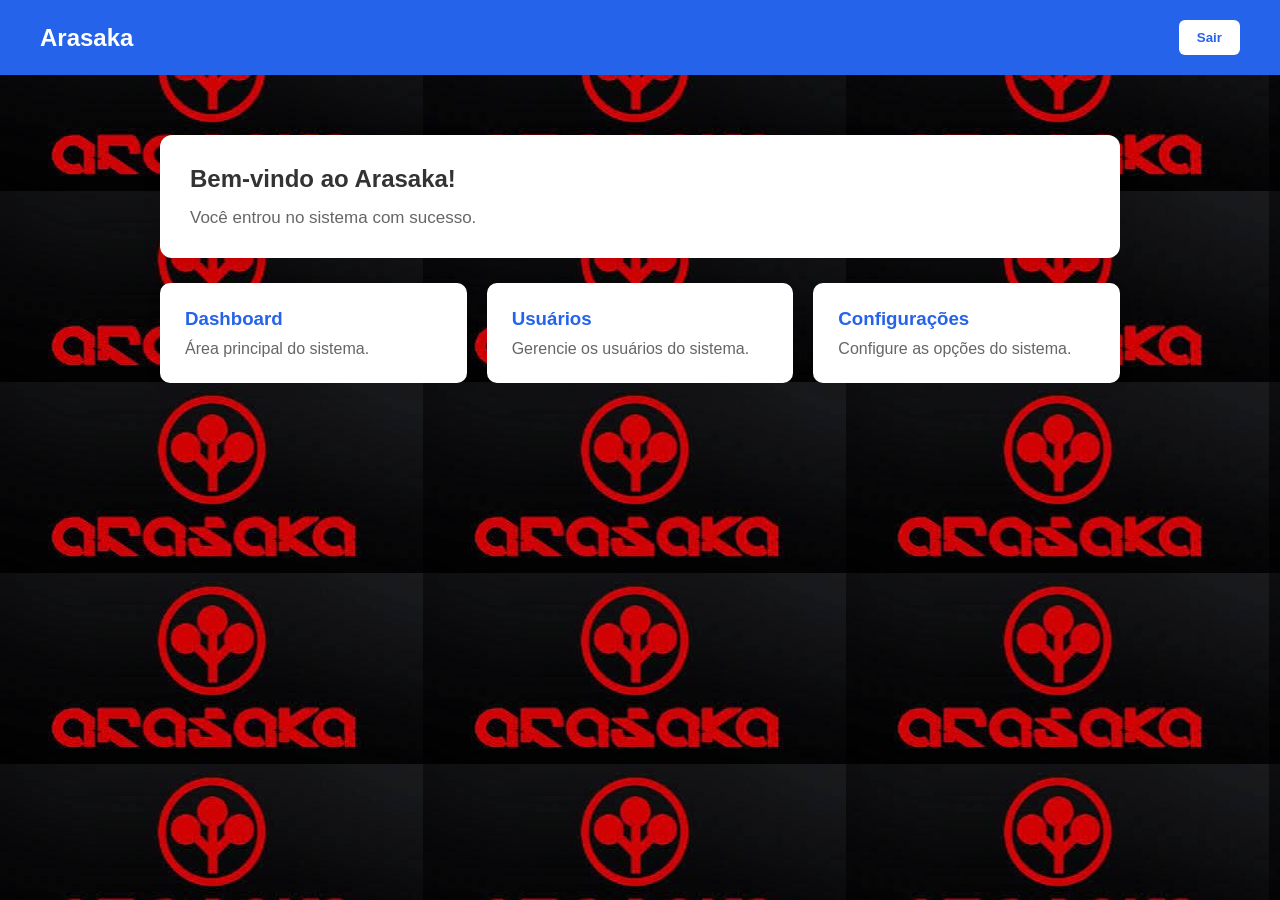
==== index.html @ ba4abb91 "Ultimas atualizações do site." ====
<!DOCTYPE html>
<html lang="pt-BR">
<head>
    <meta charset="UTF-8">
    <meta name="viewport" content="width=device-width, initial-scale=1.0">
    <title>Arasaka - Início</title>
    <style>
        * {
            box-sizing: border-box;
            margin: 0;
            padding: 0;
        }
        body {
            font-family: Arial, sans-serif;
            background-image: url(img/back.jfif);
            background-repeat: none;
            min-height: 100vh;
        }

        header {
            background: #2563eb;
            color: white;
            padding: 20px 40px;
            display: flex;
            justify-content: space-between;
            align-items: center;
        }
        header h1 {
            font-size: 24px;
        }
        .logout {
            background: white;
            color: #2563eb;
            border: none;
            padding: 10px 18px;
            border-radius: 6px;
            cursor: pointer;
            font-weight: bold;
        }
        .logout:hover {
            background: #e5e7eb;
        }
        main {
            max-width: 1000px;
            margin: 40px auto;
            padding: 20px;
        }
        .welcome {
            background: white;
            padding: 30px;
            border-radius: 12px;
            box-shadow: 0 5px 20px rgba(0, 0, 0, 0.08);
        }
        .welcome h2 {
            color: #333;
            margin-bottom: 15px;
        }
        .welcome p {
            color: #666;
            font-size: 17px;
        }
        .cards {
            display: grid;
            grid-template-columns: repeat(auto-fit, minmax(200px, 1fr));
            gap: 20px;
            margin-top: 25px;
        }
        .card {
            background: white;
            padding: 25px;
            border-radius: 10px;
            box-shadow: 0 5px 15px rgba(0, 0, 0, 0.06);
        }
        .card h3 {
            color: #2563eb;
            margin-bottom: 10px;
        }
        .card p {
            color: #666;
        }
    </style>
</head>
<body>
    <header>
        <h1>Arasaka</h1>
        <button class="logout" onclick="sair()">
            Sair
        </button>
    </header>
    <main>
        <section class="welcome">
            <h2 id="boasVindas">Bem-vindo ao Arasaka!</h2>
            <p>
                Você entrou no sistema com sucesso.
            </p>
        </section>
        <section class="cards">
            <div class="card">
                <h3>Dashboard</h3>
                <p>
                    Área principal do sistema.
                </p>
            </div>
            <div class="card">
                <h3>Usuários</h3>
                <p>
                    Gerencie os usuários do sistema.
                </p>
            </div>
            <div class="card">
                <h3>Configurações</h3>
                <p>
                    Configure as opções do sistema.
                </p>
            </div>
        </section>
    </main>
    <script>
        // 1. Pega o nome que o login guardou
        const nomeLogado = localStorage.getItem("usuarioLogado");

        // 2. Se tiver um nome, troca o texto do título
        if (nomeLogado) {
            document.getElementById("boasVindas").textContent =
                "Bem-vindo, " + nomeLogado + "!";
        }

        // 3. Botão Sair: apaga quem estava logado e volta para o login
        function sair() {
            localStorage.removeItem("usuarioLogado");
            window.location.href = "login.html";
        }
    </script>
</body>
</html>
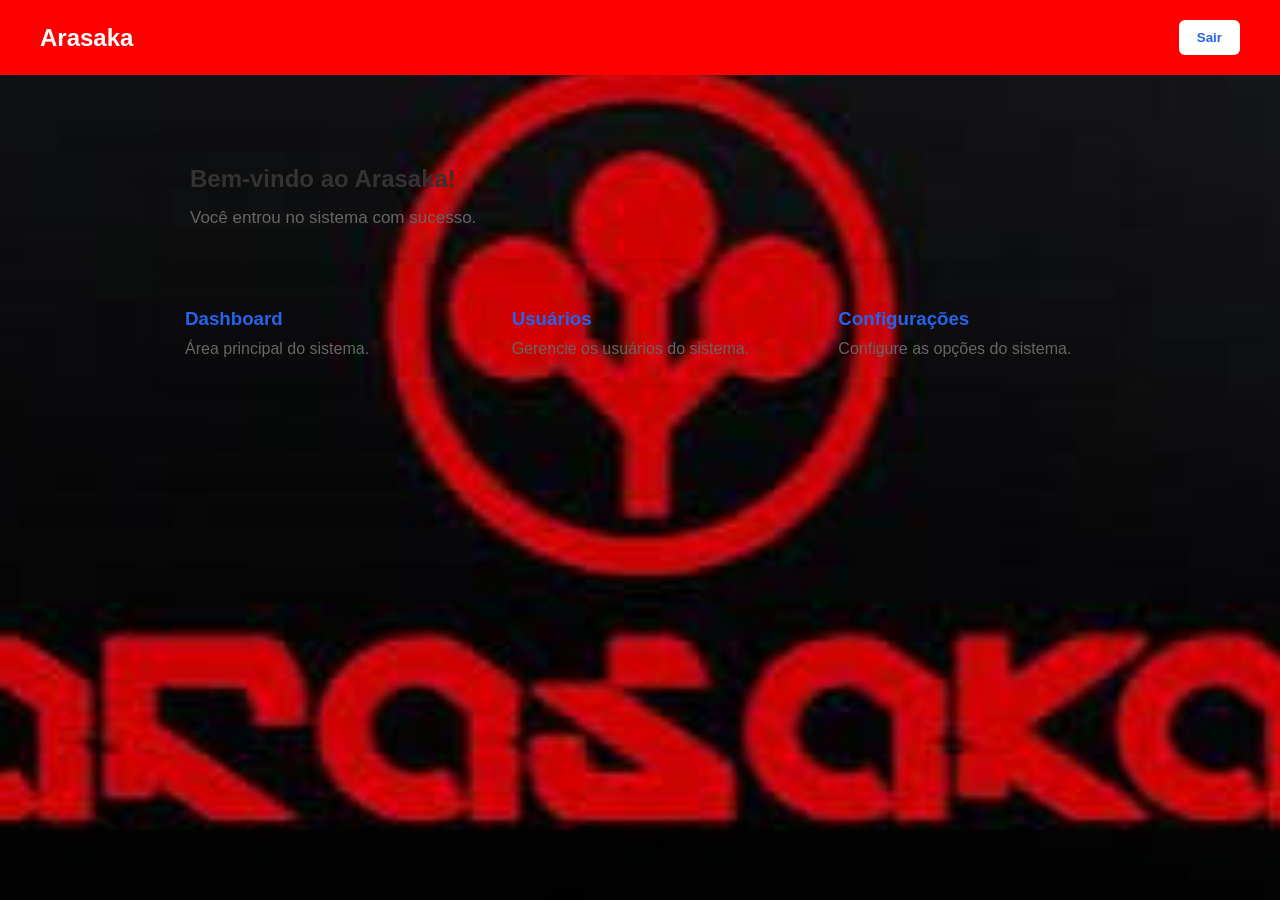
==== commit 2155282c: "css" ====
--- a/index.html
+++ b/index.html
@@ -13,12 +13,16 @@
         body {
             font-family: Arial, sans-serif;
             background-image: url(img/back.jfif);
-            background-repeat: none;
+            min-height: 100vh;
+            min-width: none;
+            background-repeat: no-repeat;
+            background-size: cover;
+            background-position: center;
             min-height: 100vh;
         }
 
         header {
-            background: #2563eb;
+            background: red;
             color: white;
             padding: 20px 40px;
             display: flex;
@@ -46,7 +50,7 @@
             padding: 20px;
         }
         .welcome {
-            background: white;
+            background: transparent;
             padding: 30px;
             border-radius: 12px;
             box-shadow: 0 5px 20px rgba(0, 0, 0, 0.08);
@@ -66,7 +70,7 @@
             margin-top: 25px;
         }
         .card {
-            background: white;
+            background: transparent;
             padding: 25px;
             border-radius: 10px;
             box-shadow: 0 5px 15px rgba(0, 0, 0, 0.06);
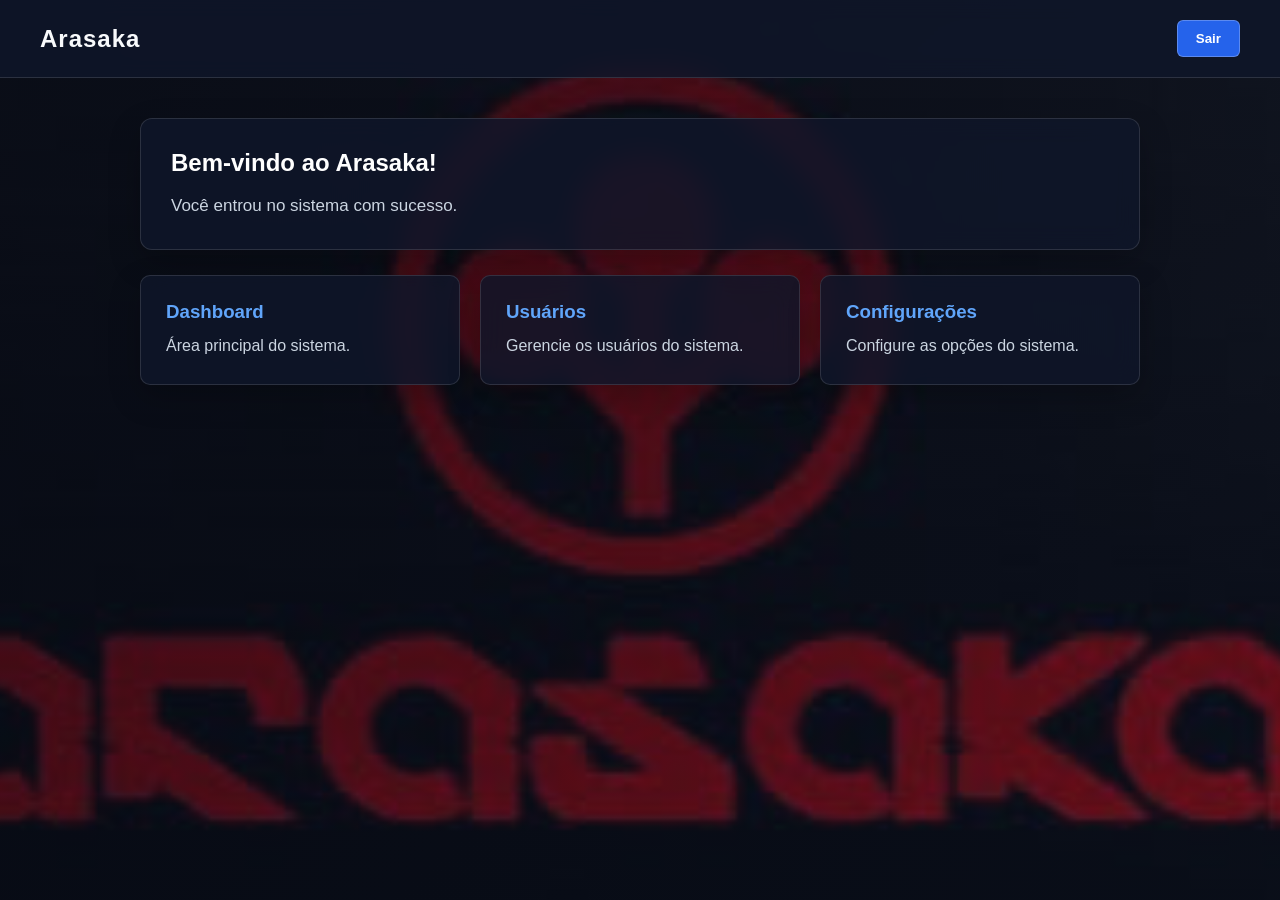
==== commit d1cbe903: "Melhora o background e organiza o CSS das páginas" ====
--- a/index.html
+++ b/index.html
@@ -10,77 +10,122 @@
             margin: 0;
             padding: 0;
         }
+
         body {
+            min-height: 100vh;
             font-family: Arial, sans-serif;
-            background-image: url(img/back.jfif);
-            min-height: 100vh;
-            min-width: none;
-            background-repeat: no-repeat;
-            background-size: cover;
-            background-position: center;
-            min-height: 100vh;
+            color: #f8fafc;
+            background:
+                linear-gradient(135deg, rgba(8, 12, 24, 0.78), rgba(15, 23, 42, 0.55)),
+                url("img/back.jfif") center / cover fixed no-repeat;
+            background-color: #0f172a;
         }
 
         header {
-            background: red;
-            color: white;
-            padding: 20px 40px;
             display: flex;
             justify-content: space-between;
             align-items: center;
+            gap: 20px;
+            padding: 20px 40px;
+            background: rgba(15, 23, 42, 0.82);
+            border-bottom: 1px solid rgba(255, 255, 255, 0.12);
+            backdrop-filter: blur(10px);
         }
+
         header h1 {
             font-size: 24px;
+            letter-spacing: 1px;
         }
+
         .logout {
-            background: white;
-            color: #2563eb;
-            border: none;
             padding: 10px 18px;
+            border: 1px solid rgba(255, 255, 255, 0.25);
             border-radius: 6px;
+            background: #2563eb;
+            color: white;
             cursor: pointer;
             font-weight: bold;
+            transition: background 0.2s, transform 0.2s;
         }
+
         .logout:hover {
-            background: #e5e7eb;
+            background: #1d4ed8;
+            transform: translateY(-1px);
         }
+
         main {
-            max-width: 1000px;
+            width: min(100% - 32px, 1000px);
             margin: 40px auto;
-            padding: 20px;
         }
+
+        .welcome,
+        .card {
+            background: rgba(15, 23, 42, 0.82);
+            border: 1px solid rgba(255, 255, 255, 0.12);
+            backdrop-filter: blur(12px);
+            box-shadow: 0 12px 32px rgba(0, 0, 0, 0.22);
+        }
+
         .welcome {
-            background: transparent;
             padding: 30px;
             border-radius: 12px;
-            box-shadow: 0 5px 20px rgba(0, 0, 0, 0.08);
         }
+
         .welcome h2 {
-            color: #333;
             margin-bottom: 15px;
+            color: #ffffff;
         }
+
+        .welcome p,
+        .card p {
+            color: #cbd5e1;
+            line-height: 1.6;
+        }
+
         .welcome p {
-            color: #666;
             font-size: 17px;
         }
+
         .cards {
             display: grid;
-            grid-template-columns: repeat(auto-fit, minmax(200px, 1fr));
+            grid-template-columns: repeat(auto-fit, minmax(min(200px, 100%), 1fr));
             gap: 20px;
             margin-top: 25px;
         }
+
         .card {
-            background: transparent;
             padding: 25px;
             border-radius: 10px;
-            box-shadow: 0 5px 15px rgba(0, 0, 0, 0.06);
+            transition: transform 0.2s, border-color 0.2s;
         }
+
+        .card:hover {
+            transform: translateY(-4px);
+            border-color: rgba(96, 165, 250, 0.7);
+        }
+
         .card h3 {
-            color: #2563eb;
             margin-bottom: 10px;
+            color: #60a5fa;
         }
-        .card p {
-            color: #666;
+
+        @media (max-width: 600px) {
+            header {
+                padding: 18px 20px;
+            }
+
+            header h1 {
+                font-size: 21px;
+            }
+
+            main {
+                margin: 24px auto;
+            }
+
+            .welcome,
+            .card {
+                padding: 22px;
+            }
         }
     </style>
 </head>
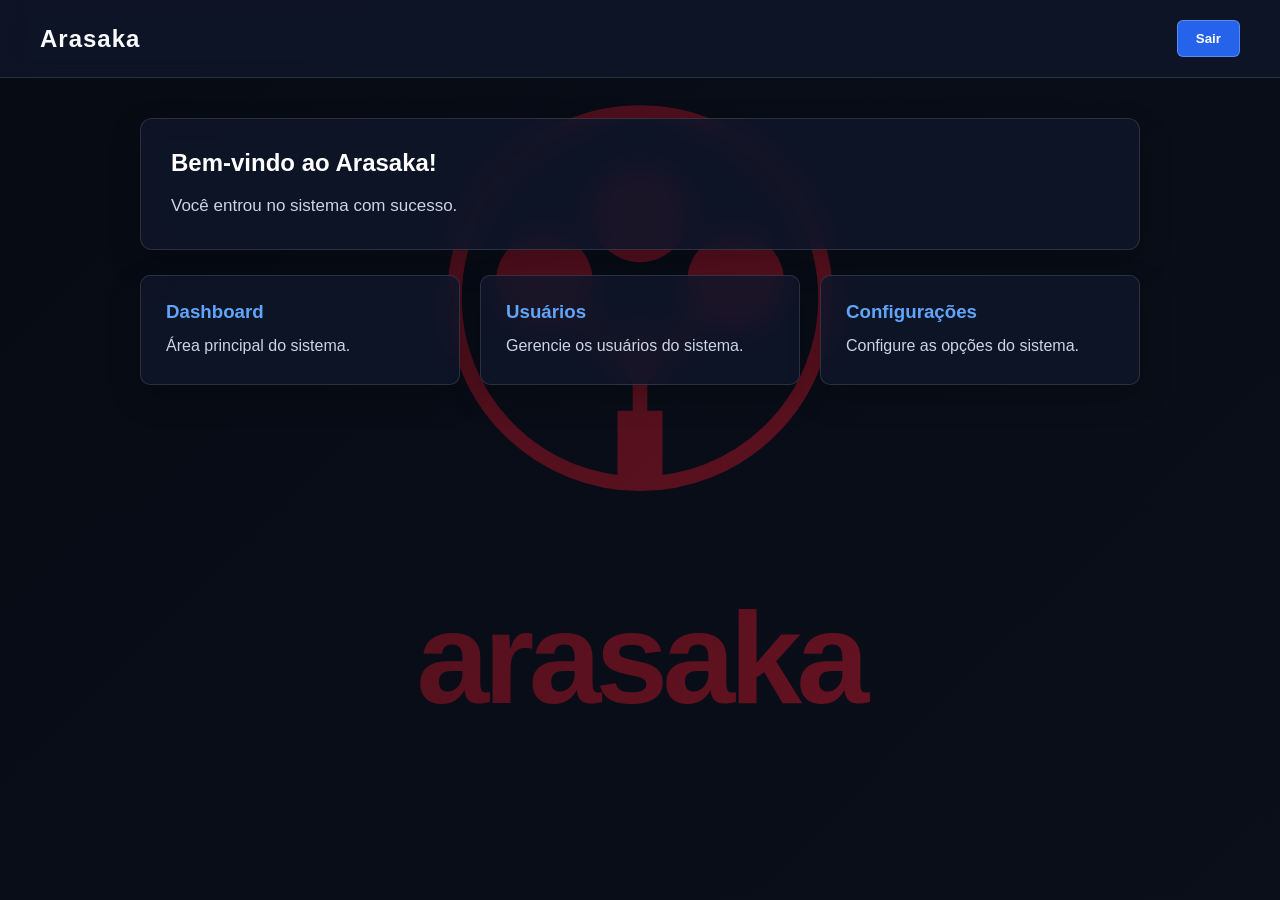
==== commit a1ea6ee2: "style: use Arasaka artwork as page background" ====
--- a/index.html
+++ b/index.html
@@ -17,7 +17,7 @@
             color: #f8fafc;
             background:
                 linear-gradient(135deg, rgba(8, 12, 24, 0.78), rgba(15, 23, 42, 0.55)),
-                url("img/back.jfif") center / cover fixed no-repeat;
+                url("img/arasaka.svg") center / cover fixed no-repeat;
             background-color: #0f172a;
         }
 
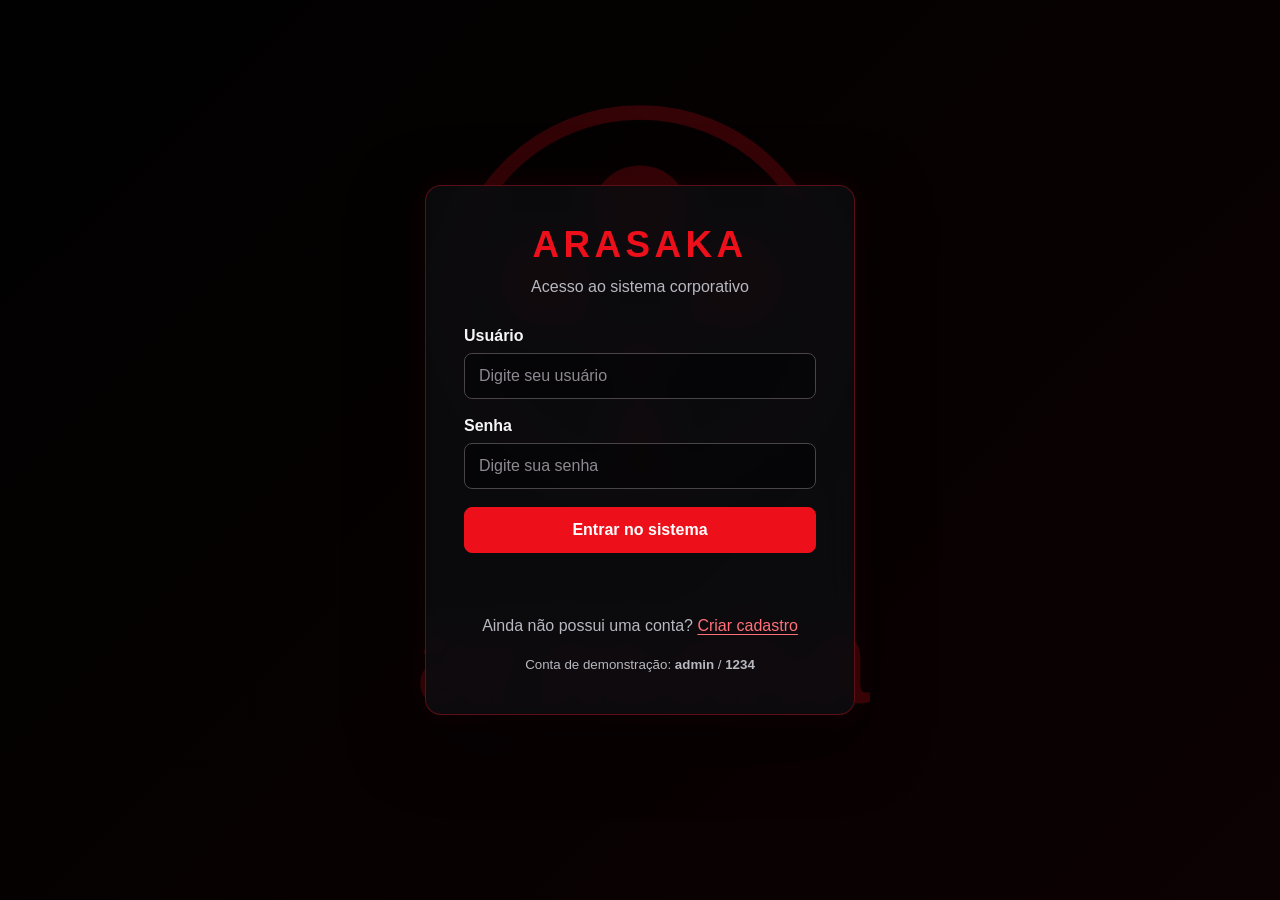
==== commit 2a6e96fd: "feat: make login the default entry page" ====
--- a/index.html
+++ b/index.html
@@ -1,184 +1,34 @@
 <!DOCTYPE html>
 <html lang="pt-BR">
 <head>
-    <meta charset="UTF-8">
-    <meta name="viewport" content="width=device-width, initial-scale=1.0">
-    <title>Arasaka - Início</title>
-    <style>
-        * {
-            box-sizing: border-box;
-            margin: 0;
-            padding: 0;
-        }
-
-        body {
-            min-height: 100vh;
-            font-family: Arial, sans-serif;
-            color: #f8fafc;
-            background:
-                linear-gradient(135deg, rgba(8, 12, 24, 0.78), rgba(15, 23, 42, 0.55)),
-                url("img/arasaka.svg") center / cover fixed no-repeat;
-            background-color: #0f172a;
-        }
-
-        header {
-            display: flex;
-            justify-content: space-between;
-            align-items: center;
-            gap: 20px;
-            padding: 20px 40px;
-            background: rgba(15, 23, 42, 0.82);
-            border-bottom: 1px solid rgba(255, 255, 255, 0.12);
-            backdrop-filter: blur(10px);
-        }
-
-        header h1 {
-            font-size: 24px;
-            letter-spacing: 1px;
-        }
-
-        .logout {
-            padding: 10px 18px;
-            border: 1px solid rgba(255, 255, 255, 0.25);
-            border-radius: 6px;
-            background: #2563eb;
-            color: white;
-            cursor: pointer;
-            font-weight: bold;
-            transition: background 0.2s, transform 0.2s;
-        }
-
-        .logout:hover {
-            background: #1d4ed8;
-            transform: translateY(-1px);
-        }
-
-        main {
-            width: min(100% - 32px, 1000px);
-            margin: 40px auto;
-        }
-
-        .welcome,
-        .card {
-            background: rgba(15, 23, 42, 0.82);
-            border: 1px solid rgba(255, 255, 255, 0.12);
-            backdrop-filter: blur(12px);
-            box-shadow: 0 12px 32px rgba(0, 0, 0, 0.22);
-        }
-
-        .welcome {
-            padding: 30px;
-            border-radius: 12px;
-        }
-
-        .welcome h2 {
-            margin-bottom: 15px;
-            color: #ffffff;
-        }
-
-        .welcome p,
-        .card p {
-            color: #cbd5e1;
-            line-height: 1.6;
-        }
-
-        .welcome p {
-            font-size: 17px;
-        }
-
-        .cards {
-            display: grid;
-            grid-template-columns: repeat(auto-fit, minmax(min(200px, 100%), 1fr));
-            gap: 20px;
-            margin-top: 25px;
-        }
-
-        .card {
-            padding: 25px;
-            border-radius: 10px;
-            transition: transform 0.2s, border-color 0.2s;
-        }
-
-        .card:hover {
-            transform: translateY(-4px);
-            border-color: rgba(96, 165, 250, 0.7);
-        }
-
-        .card h3 {
-            margin-bottom: 10px;
-            color: #60a5fa;
-        }
-
-        @media (max-width: 600px) {
-            header {
-                padding: 18px 20px;
-            }
-
-            header h1 {
-                font-size: 21px;
-            }
-
-            main {
-                margin: 24px auto;
-            }
-
-            .welcome,
-            .card {
-                padding: 22px;
-            }
-        }
-    </style>
+  <meta charset="UTF-8">
+  <meta name="viewport" content="width=device-width, initial-scale=1.0">
+  <meta name="theme-color" content="#070707">
+  <meta name="description" content="Acesse o sistema Arasaka.">
+  <title>Arasaka | Entrar</title>
+  <link rel="stylesheet" href="css/style.css">
 </head>
 <body>
-    <header>
-        <h1>Arasaka</h1>
-        <button class="logout" onclick="sair()">
-            Sair
-        </button>
-    </header>
-    <main>
-        <section class="welcome">
-            <h2 id="boasVindas">Bem-vindo ao Arasaka!</h2>
-            <p>
-                Você entrou no sistema com sucesso.
-            </p>
-        </section>
-        <section class="cards">
-            <div class="card">
-                <h3>Dashboard</h3>
-                <p>
-                    Área principal do sistema.
-                </p>
-            </div>
-            <div class="card">
-                <h3>Usuários</h3>
-                <p>
-                    Gerencie os usuários do sistema.
-                </p>
-            </div>
-            <div class="card">
-                <h3>Configurações</h3>
-                <p>
-                    Configure as opções do sistema.
-                </p>
-            </div>
-        </section>
-    </main>
-    <script>
-        // 1. Pega o nome que o login guardou
-        const nomeLogado = localStorage.getItem("usuarioLogado");
-
-        // 2. Se tiver um nome, troca o texto do título
-        if (nomeLogado) {
-            document.getElementById("boasVindas").textContent =
-                "Bem-vindo, " + nomeLogado + "!";
-        }
-
-        // 3. Botão Sair: apaga quem estava logado e volta para o login
-        function sair() {
-            localStorage.removeItem("usuarioLogado");
-            window.location.href = "login.html";
-        }
-    </script>
+  <main class="auth-card">
+    <p class="brand">Arasaka</p>
+    <p class="subtitle">Acesso ao sistema corporativo</p>
+    <form id="formLogin" novalidate>
+      <div class="form-group">
+        <label for="usuario">Usuário</label>
+        <input type="text" id="usuario" name="usuario" placeholder="Digite seu usuário" autocomplete="username" required>
+      </div>
+      <div class="form-group">
+        <label for="senha">Senha</label>
+        <input type="password" id="senha" name="senha" placeholder="Digite sua senha" autocomplete="current-password" required>
+      </div>
+      <button type="submit">Entrar no sistema</button>
+    </form>
+    <p id="mensagem" class="message" role="status" aria-live="polite"></p>
+    <div class="form-links">
+      <p>Ainda não possui uma conta? <a href="cadastro.html">Criar cadastro</a></p>
+      <p><small>Conta de demonstração: <strong>admin</strong> / <strong>1234</strong></small></p>
+    </div>
+  </main>
+  <script src="js/login.js" defer></script>
 </body>
 </html>
--- a/css/style.css
+++ b/css/style.css
@@ -0,0 +1,114 @@
+:root {
+  color-scheme: dark;
+  --bg: #070707;
+  --panel: rgba(12, 12, 15, .88);
+  --panel-border: rgba(239, 24, 35, .34);
+  --text: #f5f5f5;
+  --muted: #b8b8c0;
+  --red: #ed101b;
+  --red-hover: #ff303a;
+  --field: rgba(0, 0, 0, .48);
+  --danger: #ff6972;
+  --success: #6ee7a0;
+}
+* { box-sizing: border-box; }
+html { min-height: 100%; }
+body {
+  min-height: 100vh;
+  margin: 0;
+  padding: 24px;
+  display: flex;
+  flex-direction: column;
+  align-items: center;
+  justify-content: center;
+  font-family: Inter, "Segoe UI", Arial, sans-serif;
+  color: var(--text);
+  background-color: var(--bg);
+  background-image: linear-gradient(135deg, rgba(0,0,0,.84), rgba(15,0,2,.72)), url("../img/arasaka.svg");
+  background-position: center;
+  background-size: cover;
+  background-attachment: fixed;
+}
+a { color: #ff7078; text-underline-offset: 3px; }
+a:hover { color: #fff; }
+a:focus-visible, button:focus-visible, input:focus-visible {
+  outline: 2px solid #ff626b;
+  outline-offset: 3px;
+}
+.auth-card, .panel {
+  width: min(100%, 430px);
+  padding: clamp(24px, 5vw, 38px);
+  background: var(--panel);
+  border: 1px solid var(--panel-border);
+  border-radius: 16px;
+  box-shadow: 0 22px 70px rgba(0,0,0,.5), 0 0 28px rgba(237,16,27,.08);
+  backdrop-filter: blur(16px);
+}
+.brand {
+  margin: 0 0 8px;
+  color: var(--red);
+  font-size: clamp(1.8rem, 5vw, 2.3rem);
+  font-weight: 900;
+  letter-spacing: .12em;
+  text-align: center;
+  text-transform: uppercase;
+}
+.subtitle { margin: 0 0 28px; color: var(--muted); text-align: center; line-height: 1.6; }
+.form-group { margin-bottom: 18px; }
+label { display: block; margin-bottom: 8px; font-weight: 650; }
+input {
+  width: 100%;
+  min-height: 46px;
+  padding: 12px 14px;
+  border: 1px solid #49434a;
+  border-radius: 8px;
+  background: var(--field);
+  color: var(--text);
+  font: inherit;
+  transition: border-color .18s ease, box-shadow .18s ease;
+}
+input::placeholder { color: #8e8991; }
+input:focus { border-color: var(--red); box-shadow: 0 0 0 3px rgba(237,16,27,.16); outline: none; }
+input[aria-invalid="true"] { border-color: var(--danger); }
+button, .button-link {
+  display: inline-flex;
+  align-items: center;
+  justify-content: center;
+  min-height: 46px;
+  padding: 12px 18px;
+  border: 1px solid var(--red);
+  border-radius: 8px;
+  background: var(--red);
+  color: #fff;
+  font: inherit;
+  font-weight: 750;
+  text-decoration: none;
+  cursor: pointer;
+  transition: background .18s ease, border-color .18s ease, transform .18s ease;
+}
+button { width: 100%; }
+button:hover, .button-link:hover { background: var(--red-hover); border-color: var(--red-hover); color: #fff; transform: translateY(-1px); }
+button:disabled { cursor: wait; opacity: .7; transform: none; }
+.message { min-height: 1.5em; margin: 14px 0 0; text-align: center; line-height: 1.5; color: var(--muted); }
+.message[data-type="error"] { color: var(--danger); }
+.message[data-type="success"] { color: var(--success); }
+.form-links { display: grid; gap: 12px; margin-top: 22px; color: var(--muted); text-align: center; line-height: 1.6; }
+.form-links p { margin: 0; }
+.site-header { width: min(100%, 1040px); display: flex; align-items: center; justify-content: space-between; gap: 16px; margin-bottom: 22px; }
+.site-header .brand { margin: 0; text-align: left; font-size: 1.5rem; }
+.site-header button { width: auto; }
+.dashboard { width: min(100%, 1040px); }
+.welcome { margin-bottom: 20px; }
+.welcome h2 { margin: 0 0 10px; font-size: clamp(1.5rem, 4vw, 2rem); }
+.welcome p, .dashboard-card p { color: var(--muted); line-height: 1.7; }
+.dashboard-grid { display: grid; grid-template-columns: repeat(auto-fit, minmax(min(220px, 100%), 1fr)); gap: 16px; }
+.dashboard-card h3 { margin: 0 0 8px; color: var(--red); }
+.dashboard-card p { margin: 0; }
+@media (max-width: 480px) {
+  body { padding: 16px; }
+  .auth-card, .panel { padding: 24px 20px; }
+  .site-header { align-items: flex-start; }
+}
+@media (prefers-reduced-motion: reduce) {
+  *, *::before, *::after { scroll-behavior: auto !important; transition-duration: .01ms !important; animation-duration: .01ms !important; }
+}
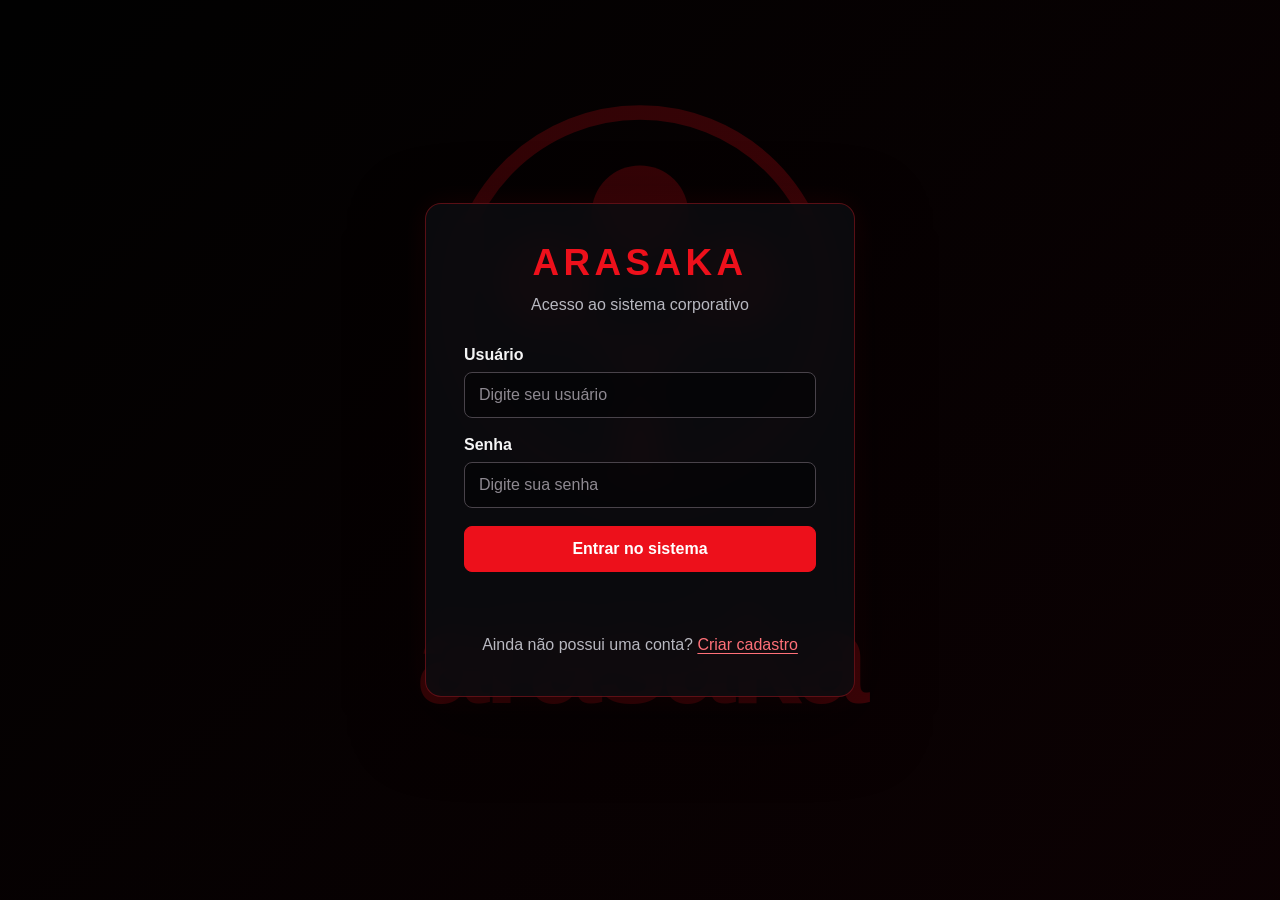
==== commit 150ea792: "security: remove exposed demo login credentials" ====
--- a/index.html
+++ b/index.html
@@ -26,7 +26,6 @@
     <p id="mensagem" class="message" role="status" aria-live="polite"></p>
     <div class="form-links">
       <p>Ainda não possui uma conta? <a href="cadastro.html">Criar cadastro</a></p>
-      <p><small>Conta de demonstração: <strong>admin</strong> / <strong>1234</strong></small></p>
     </div>
   </main>
   <script src="js/login.js" defer></script>
--- a/css/style.css
+++ b/css/style.css
@@ -111,4 +111,140 @@
 }
 @media (prefers-reduced-motion: reduce) {
   *, *::before, *::after { scroll-behavior: auto !important; transition-duration: .01ms !important; animation-duration: .01ms !important; }
-}+}
+
+/* Layout interno: Home e Dashboard */
+.app-shell { width: min(100%, 1180px); margin: 0 auto; display: grid; grid-template-columns: 230px minmax(0, 1fr); gap: 22px; align-items: start; }
+.sidebar { position: sticky; top: 20px; min-height: calc(100vh - 40px); padding: 24px 16px; background: rgba(9,9,11,.92); border: 1px solid var(--panel-border); border-radius: 16px; }
+.sidebar-brand { margin: 0 0 28px; padding: 0 10px; color: var(--red); font-size: 1.35rem; font-weight: 900; letter-spacing: .12em; }
+.nav-label { margin: 22px 10px 10px; color: #817980; font-size: .72rem; font-weight: 800; letter-spacing: .12em; text-transform: uppercase; }
+.side-nav { display: grid; gap: 6px; }
+.side-nav a { display: flex; align-items: center; gap: 10px; padding: 11px 12px; border: 1px solid transparent; border-radius: 8px; color: #c8c2ca; text-decoration: none; transition: .18s ease; }
+.side-nav a:hover, .side-nav a[aria-current="page"] { background: rgba(237,16,27,.12); border-color: rgba(237,16,27,.28); color: #fff; }
+.side-nav a[aria-current="page"]::before { content: ""; width: 6px; height: 6px; flex: 0 0 6px; border-radius: 50%; background: var(--red); }
+.sidebar-note { margin: 28px 8px 0; color: #88818a; font-size: .78rem; line-height: 1.6; }
+.app-main { min-width: 0; }
+.app-topbar { display: flex; align-items: center; justify-content: space-between; gap: 16px; margin-bottom: 22px; }
+.breadcrumb { margin: 0 0 5px; color: #a9a1aa; font-size: .85rem; }
+.page-title { margin: 0; font-size: clamp(1.6rem, 4vw, 2.1rem); letter-spacing: -.03em; }
+.topbar-actions { display: flex; align-items: center; gap: 10px; }
+.user-chip { display: flex; align-items: center; gap: 10px; padding: 8px 12px; border: 1px solid rgba(255,255,255,.1); border-radius: 999px; background: rgba(10,10,12,.72); color: #e8e3e9; font-size: .88rem; }
+.user-avatar { display: grid; place-items: center; width: 30px; height: 30px; border-radius: 50%; background: var(--red); color: #fff; font-weight: 800; }
+.button-secondary { width: auto; min-height: 40px; padding: 9px 13px; background: rgba(20,20,24,.9); border-color: #484148; }
+.button-secondary:hover { background: #2b2228; border-color: var(--red); }
+.hero-panel { position: relative; overflow: hidden; margin-bottom: 18px; padding: clamp(24px, 4vw, 36px); }
+.hero-panel::after { content: "A"; position: absolute; right: 24px; bottom: -65px; color: rgba(237,16,27,.08); font-size: clamp(9rem, 22vw, 17rem); font-weight: 900; line-height: 1; pointer-events: none; }
+.eyebrow { margin: 0 0 12px; color: #ff7078; font-size: .76rem; font-weight: 850; letter-spacing: .16em; text-transform: uppercase; }
+.hero-panel h2 { position: relative; z-index: 1; max-width: 650px; margin: 0 0 12px; font-size: clamp(1.7rem, 4vw, 2.6rem); line-height: 1.12; }
+.hero-panel p:not(.eyebrow) { position: relative; z-index: 1; max-width: 590px; margin: 0; color: #c5bdc7; line-height: 1.75; }
+.hero-actions { position: relative; z-index: 1; display: flex; flex-wrap: wrap; gap: 10px; margin-top: 24px; }
+.hero-actions .button-link { min-height: 42px; }
+.section-heading { display: flex; align-items: end; justify-content: space-between; gap: 12px; margin: 26px 0 14px; }
+.section-heading h2 { margin: 0; font-size: 1.1rem; }
+.section-heading p { margin: 0; color: var(--muted); font-size: .85rem; }
+.stats-grid { display: grid; grid-template-columns: repeat(3, minmax(0, 1fr)); gap: 14px; }
+.stat-card { padding: 19px; }
+.stat-top { display: flex; justify-content: space-between; gap: 10px; color: #bdb5bf; font-size: .82rem; }
+.stat-icon { display: grid; place-items: center; width: 34px; height: 34px; border: 1px solid rgba(237,16,27,.3); border-radius: 9px; color: #ff6972; background: rgba(237,16,27,.1); font-weight: 900; }
+.stat-value { display: block; margin: 17px 0 5px; font-size: 1.8rem; font-weight: 850; letter-spacing: -.04em; }
+.stat-foot { color: #8f8791; font-size: .78rem; line-height: 1.5; }
+.content-grid { display: grid; grid-template-columns: minmax(0, 1.25fr) minmax(240px, .75fr); gap: 14px; margin-top: 14px; }
+.content-panel { padding: 22px; }
+.content-panel h2 { margin: 0 0 17px; font-size: 1rem; }
+.activity-list { display: grid; gap: 0; }
+.activity-item { display: flex; align-items: start; gap: 12px; padding: 14px 0; border-top: 1px solid rgba(255,255,255,.08); }
+.activity-item:first-child { border-top: 0; padding-top: 0; }
+.activity-dot { width: 9px; height: 9px; flex: 0 0 9px; margin-top: 6px; border-radius: 50%; background: var(--red); box-shadow: 0 0 12px rgba(237,16,27,.35); }
+.activity-item strong { display: block; margin-bottom: 4px; font-size: .88rem; }
+.activity-item span { display: block; color: #9f97a2; font-size: .8rem; line-height: 1.5; }
+.quick-links { display: grid; gap: 10px; }
+.quick-link { display: flex; align-items: center; justify-content: space-between; gap: 12px; padding: 13px; border: 1px solid rgba(255,255,255,.1); border-radius: 9px; background: rgba(0,0,0,.18); color: #eee8ef; text-decoration: none; }
+.quick-link:hover { border-color: rgba(237,16,27,.55); background: rgba(237,16,27,.08); }
+.quick-link small { display: block; margin-top: 4px; color: #9e96a0; }
+.status-pill { display: inline-flex; align-items: center; gap: 7px; padding: 6px 9px; border: 1px solid rgba(110,231,160,.22); border-radius: 999px; color: #8df0b5; background: rgba(110,231,160,.07); font-size: .75rem; }
+.status-pill::before { content: ""; width: 6px; height: 6px; border-radius: 50%; background: currentColor; }
+.app-footer { margin: 24px 0 4px; color: #777079; font-size: .78rem; text-align: center; }
+@media (max-width: 850px) {
+  .app-shell { grid-template-columns: 1fr; gap: 14px; }
+  .sidebar { position: static; min-height: auto; padding: 14px; }
+  .sidebar-brand { margin: 0 0 12px; }
+  .nav-label, .sidebar-note { display: none; }
+  .side-nav { grid-template-columns: repeat(3, minmax(0, 1fr)); }
+  .side-nav a { justify-content: center; padding: 10px 7px; font-size: .86rem; }
+  .side-nav a[aria-current="page"]::before { display: none; }
+}
+@media (max-width: 620px) {
+  .stats-grid { grid-template-columns: 1fr; }
+  .content-grid { grid-template-columns: 1fr; }
+  .app-topbar { align-items: flex-start; flex-direction: column; }
+  .topbar-actions { width: 100%; justify-content: space-between; }
+  .side-nav { grid-template-columns: repeat(3, minmax(0, 1fr)); }
+  .side-nav a { font-size: .76rem; }
+  .user-chip { font-size: .8rem; }
+}
+
+/* Conteúdo interativo: console, módulos, boletins e monitoramento */
+.digital-clock { color: #f7e9eb; font: 700 1.02rem ui-monospace, SFMono-Regular, Consolas, monospace; letter-spacing: .05em; }
+.hero-meta { display:flex; flex-wrap:wrap; align-items:center; gap:12px 20px; margin-top:20px; color:#a8a0aa; font-size:.8rem; }
+.hero-meta span { display:inline-flex; align-items:center; gap:7px; }
+.hero-meta b { color:#e8e0e8; font-weight:650; }
+.section-kicker { color:#f45a64; font-size:.72rem; font-weight:850; letter-spacing:.16em; text-transform:uppercase; }
+.module-grid { display:grid; grid-template-columns:repeat(3,minmax(0,1fr)); gap:14px; }
+.module-card { position:relative; min-height:160px; padding:20px; overflow:hidden; transition:transform .2s ease,border-color .2s ease,background .2s ease; }
+.module-card:hover { transform:translateY(-3px); border-color:rgba(237,16,27,.65); background:rgba(20,9,12,.94); }
+.module-card::after { content:attr(data-code); position:absolute; right:12px; bottom:-17px; color:rgba(237,16,27,.1); font-size:5rem; font-weight:900; pointer-events:none; }
+.module-code { color:#ff6b74; font:700 .72rem ui-monospace,monospace; letter-spacing:.13em; }
+.module-card h3 { margin:15px 0 7px; font-size:1rem; }
+.module-card p { margin:0; color:#a9a1ab; font-size:.82rem; line-height:1.6; }
+.module-card a { display:inline-block; margin-top:15px; font-size:.8rem; font-weight:700; text-decoration:none; }
+.news-list { display:grid; gap:0; }
+.news-item { padding:14px 0; border-top:1px solid rgba(255,255,255,.08); }
+.news-item:first-child { padding-top:0; border-top:0; }
+.news-category { display:inline-block; margin-bottom:8px; color:#ff737b; font-size:.68rem; font-weight:850; letter-spacing:.12em; }
+.news-item h3 { margin:0 0 6px; font-size:.9rem; }
+.news-item p { margin:0; color:#a9a1ab; font-size:.82rem; line-height:1.65; }
+.console { overflow:hidden; border:1px solid rgba(237,16,27,.3); border-radius:12px; background:rgba(2,3,5,.9); box-shadow:inset 0 0 25px rgba(237,16,27,.035); }
+.console-head { display:flex; align-items:center; justify-content:space-between; gap:10px; padding:12px 15px; border-bottom:1px solid rgba(255,255,255,.08); color:#b8afb9; font-size:.76rem; }
+.console-lights { display:flex; gap:5px; }
+.console-lights i { width:7px; height:7px; border-radius:50%; background:#ed101b; }
+.console-output { min-height:100px; max-height:220px; overflow:auto; padding:14px 15px; color:#a7efbd; font: .8rem/1.7 ui-monospace,SFMono-Regular,Consolas,monospace; white-space:pre-wrap; overflow-wrap:anywhere; }
+.console-form { display:flex; gap:8px; padding:10px; border-top:1px solid rgba(255,255,255,.08); }
+.console-form label { align-self:center; margin:0; color:#ff6872; font:700 .82rem ui-monospace,monospace; }
+.console-form input { min-width:0; min-height:38px; padding:8px 10px; border-color:#322a32; border-radius:6px; font: .82rem ui-monospace,monospace; }
+.console-form button { width:auto; min-height:38px; padding:8px 12px; border-radius:6px; font-size:.8rem; }
+.meter-list { display:grid; gap:17px; }
+.meter-head { display:flex; justify-content:space-between; gap:10px; margin-bottom:8px; color:#cfc6d0; font-size:.82rem; }
+.meter-head strong { color:#f5edf5; font:700 .78rem ui-monospace,monospace; }
+.meter-track { height:6px; overflow:hidden; border-radius:99px; background:#282329; }
+.meter-fill { height:100%; border-radius:99px; background:linear-gradient(90deg,#8f0810,#ed101b,#ff5962); box-shadow:0 0 12px rgba(237,16,27,.25); }
+.timeline { display:grid; gap:0; }
+.timeline-row { display:grid; grid-template-columns:76px 12px minmax(0,1fr); gap:10px; padding:13px 0; border-top:1px solid rgba(255,255,255,.07); }
+.timeline-row:first-child { border-top:0; padding-top:0; }
+.timeline-time { color:#8f8791; font: .72rem ui-monospace,monospace; }
+.timeline-marker { position:relative; display:flex; justify-content:center; }
+.timeline-marker::before { content:""; width:7px; height:7px; margin-top:5px; border-radius:50%; background:var(--red); box-shadow:0 0 10px rgba(237,16,27,.4); }
+.timeline-text strong { display:block; margin-bottom:4px; font-size:.83rem; }
+.timeline-text span { color:#a59ca7; font-size:.78rem; line-height:1.5; }
+.filter-row { display:flex; flex-wrap:wrap; align-items:center; justify-content:space-between; gap:12px; margin:20px 0 13px; }
+.filter-row input { width:min(100%,280px); min-height:40px; }
+.live-indicator { display:inline-flex; align-items:center; gap:8px; color:#9be6b4; font-size:.75rem; }
+.live-indicator::before { content:""; width:7px; height:7px; border-radius:50%; background:#62dc8d; box-shadow:0 0 12px #62dc8d; animation:pulse 1.8s infinite; }
+@keyframes pulse { 50% { opacity:.4; box-shadow:0 0 3px #62dc8d; } }
+.terminal-note { margin:0; padding:0 15px 12px; color:#827a85; font-size:.72rem; }
+@media(max-width:900px) { .module-grid { grid-template-columns:repeat(2,minmax(0,1fr)); } }
+@media(max-width:620px) { .module-grid { grid-template-columns:1fr; } .module-card { min-height:130px; } .console-form { flex-wrap:wrap; } .console-form input { flex:1 1 150px; } }
+@media(prefers-reduced-motion:reduce) { .live-indicator::before { animation:none; } .module-card:hover { transform:none; } }
+
+/* Os cartões do workspace ocupam a coluna disponível; os formulários continuam estreitos. */
+.app-shell .panel { width: 100%; }
+.app-shell .hero-panel { width: 100%; }
+.module-card[hidden] { display: none !important; }
+.app-shell .section-heading { scroll-margin-top: 18px; }
+.app-shell button { flex-shrink: 0; }
+@media (prefers-reduced-motion: no-preference) {
+  .app-main > * { animation: interface-entry .42s ease both; }
+  .app-main > *:nth-child(2) { animation-delay: .04s; }
+  .app-main > *:nth-child(3) { animation-delay: .08s; }
+  .app-main > *:nth-child(4) { animation-delay: .12s; }
+  @keyframes interface-entry { from { opacity: 0; transform: translateY(7px); } to { opacity: 1; transform: translateY(0); } }
+}
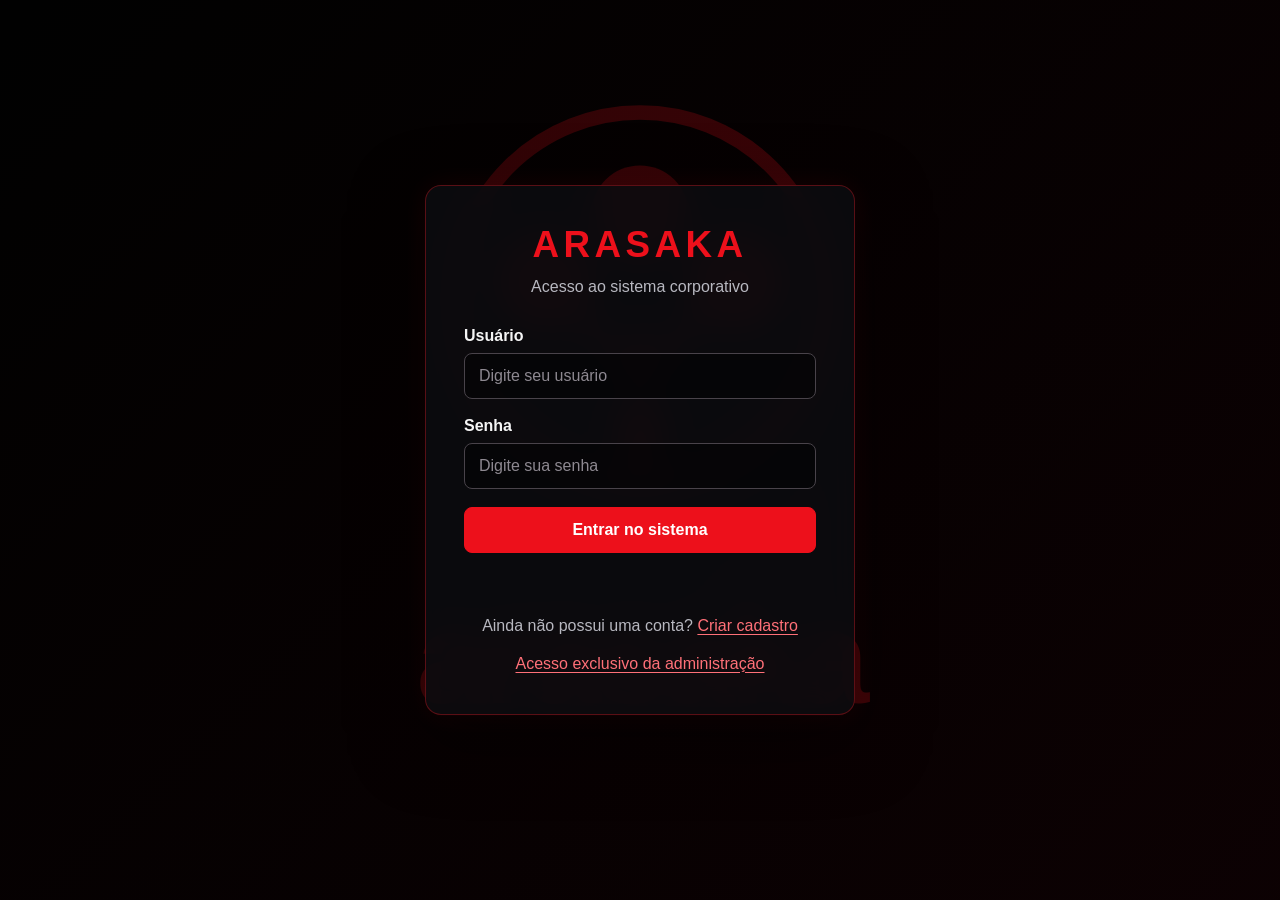
==== commit 21894dec: "Add advanced admin console features" ====
--- a/index.html
+++ b/index.html
@@ -26,6 +26,7 @@
     <p id="mensagem" class="message" role="status" aria-live="polite"></p>
     <div class="form-links">
       <p>Ainda não possui uma conta? <a href="cadastro.html">Criar cadastro</a></p>
+      <p><a href="admin-login.html">Acesso exclusivo da administração</a></p>
     </div>
   </main>
   <script src="js/login.js" defer></script>
--- a/css/style.css
+++ b/css/style.css
@@ -248,3 +248,28 @@
   .app-main > *:nth-child(4) { animation-delay: .12s; }
   @keyframes interface-entry { from { opacity: 0; transform: translateY(7px); } to { opacity: 1; transform: translateY(0); } }
 }
+
+/* Gestão interna e catálogo Arasaka Arms */
+.brand-subline { color:#777; font-size:.55em; display:block; letter-spacing:.24em; margin-top:5px; }
+select { width:100%; min-height:44px; padding:10px 12px; border:1px solid #49434a; border-radius:8px; background:#111014; color:var(--text); font:inherit; }
+select:focus { outline:2px solid rgba(255,98,107,.75); outline-offset:2px; }
+.admin-section { margin-top:16px; scroll-margin-top:20px; }
+.admin-help { margin:0 0 16px; color:#a9a1ab; font-size:.84rem; line-height:1.65; }
+.table-wrap { width:100%; overflow-x:auto; border:1px solid rgba(255,255,255,.08); border-radius:10px; }
+.table-wrap table { width:100%; min-width:680px; border-collapse:collapse; text-align:left; font-size:.82rem; }
+.table-wrap th { padding:13px 15px; color:#bcb2bf; background:rgba(255,255,255,.035); font-weight:750; white-space:nowrap; }
+.table-wrap td { padding:13px 15px; border-top:1px solid rgba(255,255,255,.07); color:#ddd4df; vertical-align:middle; }
+.table-wrap tbody tr:hover { background:rgba(237,16,27,.045); }
+.table-button { width:auto; min-height:32px; padding:6px 9px; border:1px solid #51434c; border-radius:6px; background:#19151a; color:#eee; font-size:.74rem; white-space:nowrap; }
+.table-button:hover { border-color:var(--red); background:rgba(237,16,27,.12); }
+.danger-button { border-color:rgba(255,90,100,.35); color:#ff9299; }
+.empty-cell, .muted-cell { padding:20px 15px; color:#928995; font-size:.82rem; }
+.inline-actions { display:flex; flex-wrap:wrap; align-items:center; gap:7px; }
+.admin-form { display:grid; grid-template-columns:repeat(2,minmax(0,1fr)); gap:0 14px; margin:18px 0 8px; }
+.admin-form .form-group { min-width:0; }
+.admin-form button { grid-column:1/-1; }
+.arms-card { display:flex; flex-direction:column; align-items:flex-start; }
+.arms-card .arms-state { display:inline-flex; margin-top:12px; padding:5px 8px; border:1px solid rgba(110,231,160,.2); border-radius:99px; color:#a0eabd; background:rgba(110,231,160,.06); font-size:.72rem; }
+.arms-card button { position:relative; z-index:1; margin-top:16px; }
+#filtroClasse { width:min(100%,300px); }
+@media(max-width:620px) { .admin-form { grid-template-columns:1fr; } .admin-form button { grid-column:auto; } .section-heading { align-items:flex-start; flex-direction:column; } .section-heading .inline-actions { width:100%; } .section-heading .inline-actions button { flex:1; } }
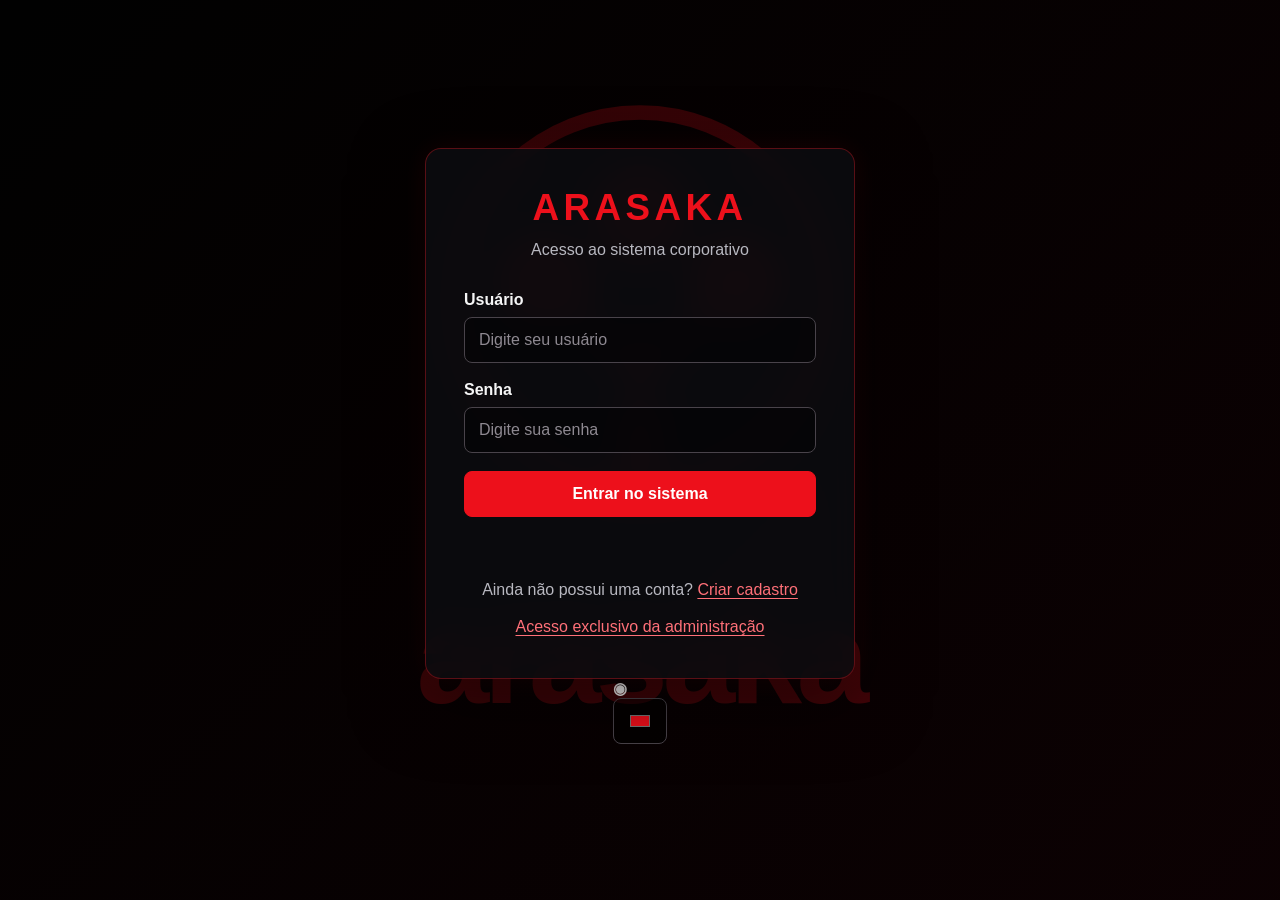
==== commit f2f26239: "Add site-wide circular theme color picker" ====
--- a/index.html
+++ b/index.html
@@ -29,6 +29,11 @@
       <p><a href="admin-login.html">Acesso exclusivo da administração</a></p>
     </div>
   </main>
-  <script src="js/login.js" defer></script>
+    <label class="theme-picker-wrap" title="Personalizar cor do tema">
+    <span aria-hidden="true">◉</span>
+    <input id="themeColor" type="color" value="#ed101b" aria-label="Escolher cor do tema">
+  </label>
+  <script src="js/theme.js" defer></script>
+<script src="js/login.js" defer></script>
 </body>
 </html>
--- a/css/style.css
+++ b/css/style.css
@@ -273,3 +273,68 @@
 .arms-card button { position:relative; z-index:1; margin-top:16px; }
 #filtroClasse { width:min(100%,300px); }
 @media(max-width:620px) { .admin-form { grid-template-columns:1fr; } .admin-form button { grid-column:auto; } .section-heading { align-items:flex-start; flex-direction:column; } .section-heading .inline-actions { width:100%; } .section-heading .inline-actions button { flex:1; } }
+
+
+/* Ferramentas avançadas da diretoria */
+.role-select { width:auto; min-width:125px; min-height:32px; padding:5px 8px; border-radius:6px; font-size:.74rem; }
+.report-grid { margin:16px 0; }
+.report-grid .panel { width:100%; }
+.report-actions { margin-top:12px; }
+#saidaTerminalAdmin { min-height:145px; }
+
+
+/* Perfil pessoal editável */
+:root { --profile-accent: #ed101b; }
+.profile-cover { position:relative; min-height:220px; margin-bottom:0; overflow:hidden; border-radius:14px 14px 0 0; background:radial-gradient(ellipse at 78% 20%,rgba(237,16,27,.45),transparent 35%),linear-gradient(120deg,#161218,#09090b 55%,#321015); background-position:center; background-size:cover; }
+.profile-cover::before { content:""; position:absolute; inset:0; background:repeating-linear-gradient(135deg,transparent 0 34px,rgba(255,255,255,.025) 35px 36px); }
+.profile-cover.has-banner { background-repeat:no-repeat; }
+.profile-cover-shade { position:absolute; inset:0; background:linear-gradient(0deg,rgba(5,5,7,.62),transparent 65%); }
+.profile-cover-label { position:absolute; bottom:18px; left:24px; z-index:1; color:#f1dfe2; font: .68rem ui-monospace,monospace; letter-spacing:.18em; }
+.profile-overview { display:flex; align-items:center; gap:22px; padding:0 24px 24px; border-radius:0 0 14px 14px; border-top:0; }
+.profile-avatar-wrap { flex-shrink:0; margin-top:-48px; position:relative; z-index:2; padding:5px; background:#0c0b0e; border:1px solid rgba(255,255,255,.12); border-radius:50%; }
+.profile-avatar { display:grid; place-items:center; width:104px; height:104px; overflow:hidden; border-radius:50%; background:linear-gradient(135deg,#3b1017,#151217); color:#fff; font-size:2rem; font-weight:800; border:3px solid var(--profile-accent); }
+.profile-avatar img, .user-avatar img { width:100%; height:100%; object-fit:cover; display:block; }
+.profile-overview-text { min-width:0; padding-top:18px; flex:1; }
+.profile-overview-text h2 { margin:4px 0 7px; font-size:1.65rem; overflow-wrap:anywhere; }
+.profile-preview-bio { color:#c2b8c5; margin:0 0 12px; line-height:1.6; white-space:pre-wrap; overflow-wrap:anywhere; }
+.profile-meta { display:flex; flex-wrap:wrap; gap:8px 16px; color:#99909d; font-size:.76rem; }
+.profile-badge { align-self:flex-start; margin-top:24px; padding:6px 9px; border:1px solid color-mix(in srgb,var(--profile-accent),transparent 45%); color:#f4b8bd; border-radius:99px; font: .65rem ui-monospace,monospace; white-space:nowrap; }
+.profile-layout { display:grid; grid-template-columns:minmax(0,1.55fr) minmax(250px,.8fr); gap:16px; margin-top:16px; align-items:start; }
+.profile-form-section + .profile-form-section { margin-top:28px; padding-top:24px; border-top:1px solid rgba(255,255,255,.08); }
+.profile-form .section-heading { margin:0 0 12px; }
+.profile-form .form-group { margin-bottom:16px; }
+.profile-form textarea { width:100%; min-height:110px; resize:vertical; }
+.profile-hint { display:block; color:#8f8693; font-size:.74rem; line-height:1.55; margin-top:6px; }
+.profile-remove-image { width:auto; min-height:30px; margin-top:8px; padding:6px 10px; font-size:.75rem; }
+.profile-color-row { display:flex; align-items:center; gap:12px; color:#a9a1ab; font-size:.78rem; }
+.profile-color-row input[type="color"] { width:54px; height:42px; padding:4px; border:1px solid #49434a; border-radius:8px; background:#111014; }
+.profile-form-grid { display:grid; grid-template-columns:repeat(2,minmax(0,1fr)); gap:0 14px; }
+.profile-actions { display:flex; flex-wrap:wrap; gap:9px; margin-top:22px; }
+.profile-actions button { width:auto; }
+.profile-side-column { display:grid; gap:16px; }
+.profile-card h3 { margin:5px 0 10px; font-size:1.15rem; overflow-wrap:anywhere; }
+.profile-card-title { color:#b8aebc; margin:0 0 18px; font-size:.86rem; }
+.profile-progress { height:7px; overflow:hidden; border-radius:99px; background:#302a33; margin:12px 0; }
+.profile-progress span { display:block; height:100%; width:0; border-radius:inherit; background:var(--profile-accent); transition:width .2s ease; }
+.profile-checklist { display:grid; gap:9px; margin-top:14px; }
+.profile-check-item { display:flex; align-items:center; gap:9px; color:#b6acba; font-size:.8rem; }
+.profile-check-item > span:first-child { color:#716a75; width:16px; text-align:center; }
+.profile-check-item .is-complete { color:#9be6b4; }
+.profile-card-line { display:flex; justify-content:space-between; gap:12px; padding:11px 0; border-top:1px solid rgba(255,255,255,.07); font-size:.76rem; }
+.profile-card-line span { color:#8f8693; letter-spacing:.08em; }
+.profile-card-line strong { text-align:right; overflow-wrap:anywhere; }
+.profile-link { display:inline-block; margin-top:12px; color:#ffc0c5; font-size:.83rem; }
+#avatarUsuario { overflow:hidden; padding:0; }
+#avatarUsuario img { border-radius:50%; }
+@media(max-width:900px) { .profile-layout { grid-template-columns:1fr; } .profile-side-column { grid-template-columns:repeat(2,minmax(0,1fr)); } .profile-side-column .profile-card:last-child { grid-column:1/-1; } }
+@media(max-width:620px) { .profile-cover { min-height:155px; } .profile-overview { align-items:flex-start; gap:12px; padding:0 14px 18px; flex-wrap:wrap; } .profile-avatar { width:76px; height:76px; font-size:1.5rem; } .profile-avatar-wrap { margin-top:-34px; } .profile-overview-text { padding-top:12px; flex-basis:calc(100% - 100px); } .profile-overview-text h2 { font-size:1.3rem; } .profile-badge { margin:0 0 0 90px; } .profile-form-grid,.profile-side-column { grid-template-columns:1fr; } .profile-side-column .profile-card:last-child { grid-column:auto; } .profile-actions button { flex:1 1 100%; width:100%; } }
+
+.profile-social-links { display:flex; flex-wrap:wrap; gap:8px; margin-top:12px; }
+.profile-social-links a { display:inline-flex; padding:7px 9px; border:1px solid rgba(255,255,255,.12); border-radius:7px; color:#e8dfe9; font-size:.76rem; text-decoration:none; }
+.profile-social-links a:hover { border-color:var(--profile-accent); color:#fff; }
+
+
+/* O nome e avatar da barra superior abrem o perfil editável. */
+.user-chip-link { text-decoration:none; cursor:pointer; transition:border-color .18s ease, background .18s ease; }
+.user-chip-link:hover, .user-chip-link:focus-visible { border-color:var(--red); background:rgba(237,16,27,.10); color:#fff; outline:none; }
+.user-chip-link:focus-visible { box-shadow:0 0 0 2px rgba(237,16,27,.3); }
